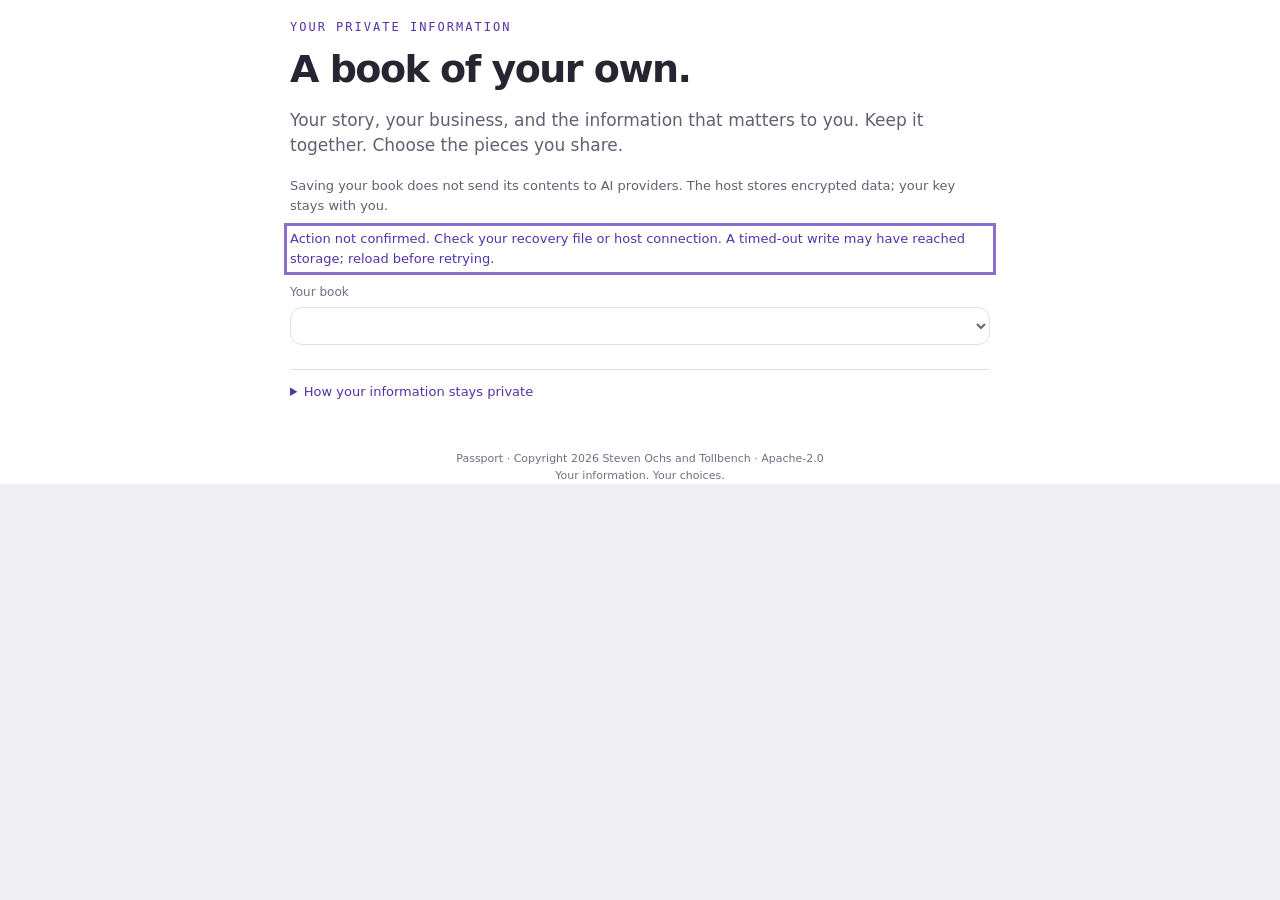
==== src/toll_passport/web/hosted.html @ f89d48a7 "Add explicit item-copy sharing and repeat-safe local imports" ====
<!doctype html>
<html lang="en"><head><meta charset="utf-8"><meta http-equiv="Content-Security-Policy" content="default-src 'none'; script-src 'self'; style-src 'self'; connect-src 'none'; object-src 'none'; base-uri 'none'; form-action 'none'">
<meta name="viewport" content="width=device-width,initial-scale=1"><title>Passport — Your private information</title><link rel="stylesheet" href="./style.css"><script type="module" src="./hosted.mjs" crossorigin="anonymous"></script></head>

<body class="hosted-book">

<main>
<section class="card book-page">
<section id="item-sharing" class="question-card" hidden></section>
<section id="agent-question-batch" class="question-card" hidden></section>
<section id="agent-question" class="question-card" hidden>
<div class="eyebrow">ANSWER A WORK CARD</div><h2 data-question-title tabindex="-1"></h2><p data-question-recipient></p>
<p data-question-locked>Open the requested book to use saved answers. Nothing is shared while it is locked.</p>
<div data-question-editor hidden><div data-question-candidates></div><label>Your private answer<textarea maxlength="2000" rows="4"></textarea></label>
<label><input type="checkbox" data-question-reusable> Also remember this answer for future tasks about this subject</label>
<p>Your answer saves privately before you choose whether to send it.</p><button type="button" data-question-review>Review answer for agent</button></div>
<p data-question-feedback role="status" aria-live="polite"></p></section>
<section id="book-intro">
<div class="eyebrow">YOUR PRIVATE INFORMATION
</div><h1>A book of your own.</h1><p class="intro">Your story, your business, and the information that matters to you. Keep it together. Choose the pieces you share.</p><p class="book-promise">Saving your book does not send its contents to AI providers. The host stores encrypted data; your key stays with you.</p>
</section>
<div id="status" tabindex="-1" role="status" aria-live="polite">Opening Passport…
</div><label class="book-selector">Your book<select id="vault-scope" disabled></select></label><button id="reload-vault" class="secondary" hidden>Reload saved vault</button>
<section id="creation" hidden><h2 id="creation-heading" tabindex="-1">One key. Your book.</h2><p>Save the recovery file that your browser offers somewhere safe, then open your book. This file is your key; it cannot be reset. If the download did not arrive, use the button below.</p><button id="confirm-create">I saved my key — open my book</button><button id="retry-recovery" class="secondary">Download recovery file again</button><button id="cancel-create" class="secondary">Cancel creation</button>
</section>
<div id="welcome" hidden><button id="create">Create your private book</button><label class="file-button">Restore encrypted backup<input id="restore" type="file" accept=".json,application/json"></label>
</div>
<div id="locked" hidden><h2>Your book is locked</h2><p>Choose your recovery file to open your information on this device. Your key stays here.</p><label class="file-button">Choose recovery file<input id="unlock" type="file" accept=".json,application/json"></label>
</div>

<div id="book" hidden>
<div class="book-open-heading">
<div>
<div class="eyebrow">OPEN BOOK
</div><h1 id="book-heading" tabindex="-1">Your book</h1><p id="book-count" class="muted"></p>
</div><button id="lock" class="secondary">Lock book</button>
</div>
<div id="extension-panels"></div>
<nav class="book-contents" aria-label="Book chapters"><a href="#information-chapter"><span>01</span> Your information</a><a href="#files-chapter"><span>02</span> Your files</a><a href="#answers-chapter"><span>03</span> Saved answers</a>
</nav><h2 id="information-chapter" tabindex="-1">Your information</h2>
<div id="entries">
</div>
<form id="entry-form"><h2>Add information</h2><label>Title<input name="title" required maxlength="200" placeholder="Founder biography"></label><label>Your information<textarea name="content" required rows="4"></textarea></label><label>Label <span class="muted">optional</span><input name="tag" list="labels" maxlength="80" placeholder="About you"></label><datalist id="labels"><option value="About you"><option value="About the business"><option value="Audience"><option value="Preferences"><option value="Contact information"><option value="Project details"></datalist><button>Save privately</button>
</form>
<section class="upload"><h2 id="files-chapter" tabindex="-1">Your files</h2><p>Bring in documents, notes, photos or exports. Choose several files together; their contents are encrypted before saving.</p><label class="file-button">Choose files<input id="upload" type="file" multiple></label><p class="muted">25 MiB per file. 100 MiB encrypted-vault limit, including encoding and versions. The host may apply a smaller account quota.</p>
</section>
<form id="question-form"><h2 id="answers-chapter" tabindex="-1">Saved answers</h2><p>Keep an answer you want to use again. Saving it does not send it to anyone.</p><label>Question<input name="question" required maxlength="500"></label><label>Subject reference <span class="muted">use the same unique reference each time</span><input name="subject" required maxlength="200" placeholder="person:me or project:example"></label><label>Label <span class="muted">optional; any label is accepted</span><input name="tag" list="answer-labels" maxlength="80"></label><datalist id="answer-labels"><option value="founder_bio"><option value="audience"><option value="pitch_angle"><option value="contact_preference"><option value="project_details"></datalist><label>Use<select name="scope"><option value="task">This task</option><option value="reusable">Reusable information</option></select></label><label id="task-reference">Task reference <span class="muted">optional</span><input name="taskId" maxlength="200" placeholder="task:example" aria-describedby="task-reference-help"><span id="task-reference-help" class="muted">Add a task reference to find this answer again for this task. Leave it blank to save without automatic suggestions.</span></label>
<section id="answer-suggestions" aria-label="Saved answer suggestions" hidden>
</section><label>Your answer<textarea name="answer" required rows="3"></textarea></label><p id="answer-source" class="muted" role="status"></p><label class="file-button">Attach files<input name="files" type="file" multiple></label><button>Save answer privately</button>
</form>
<details id="book-tools"><summary>Recovery, export and vault settings</summary>
<nav class="toolbar" aria-label="Vault controls"><button id="backup" class="secondary">Export encrypted backup</button><button id="recovery" class="secondary">Save recovery file</button>
</nav><p id="usage" class="muted"></p>
<details><summary>Portability and received information</summary><label class="file-button">Restore another encrypted backup<input id="restore-open" type="file" accept=".json,application/json"></label><label class="file-button">Open a shared package<input id="receive" type="file" accept=".json,application/json"></label><label class="file-button">Choose that package’s key<input id="receive-key" type="file" accept=".json,application/json"></label><button id="open-release" class="secondary">Preview shared information</button>
<div id="received">
</div>
</details><button id="delete-vault" class="danger">Remove this hosted vault</button>
</details>
</div>
<details id="privacy-recovery"><summary>How your information stays private</summary><p>Your information is encrypted in this isolated page before it is saved. The host stores ciphertext, vault scope and storage metadata. Your recovery key and unlocked information stay inside this page. A compromised device, browser extension or malicious software update can read unlocked information. This software has not been independently security-audited. Business team sharing is not included.</p><p>Keep your recovery file secure: it contains the key to your book. The host cannot reset it. To restore after storage loss, you need both your encrypted backup and recovery file. Removing a vault cannot recall downloaded copies or erase operator backups.</p>
</details>
</section>

<section id="share" class="card" hidden>
<div class="eyebrow">CHOOSE WHAT LEAVES YOUR VAULT
</div><h2>Share selected information</h2><p>Select only what is needed. This creates downloadable files; it sends nothing.</p>
<form id="share-form">
<div id="share-fields">
</div><label>Recipient<input name="recipient" required maxlength="200" placeholder="Agent or person"></label><label>Purpose<input name="purpose" required maxlength="500" placeholder="Prepare my podcast introduction"></label><button>Preview selection</button><button id="cancel-share" type="button" class="secondary">Cancel</button>
</form>
<div id="share-preview">
</div><p class="notice">The recipient name is a label, not identity verification. Anyone with both the package and its key can open it. Give the key through a separate trusted channel. Downloaded copies cannot be revoked or made to expire.</p>
</section>
<footer>Passport · Copyright 2026 Steven Ochs and Tollbench · Apache-2.0<br>Your information. Your choices.
</footer></main></body></html>
---- src/toll_passport/web/style.css ----
:root{font:16px/1.55 system-ui,-apple-system,BlinkMacSystemFont,"Segoe UI",sans-serif;color:#282532;background:#f0f0f4;--purple:#5333a8;--green:#23df42;--line:#e2deeb}*{box-sizing:border-box}body{margin:0}header{background:#121016;color:white;padding:20px max(20px,calc((100vw - 900px)/2));display:flex;align-items:center;justify-content:space-between;gap:20px}.brand{font-size:25px;font-weight:750;color:white;text-decoration:none}.brand span{display:block;font:10px monospace;letter-spacing:2px;color:#ffdf00}.badge{font-size:12px;color:#d0cadf}main{max-width:740px;margin:32px auto;padding:0 18px}.card{background:white;border:1px solid var(--line);border-radius:28px;padding:34px;margin-bottom:22px}.eyebrow{font:12px monospace;letter-spacing:2px;color:var(--purple)}h1{font-size:clamp(34px,7vw,48px);line-height:1.12;letter-spacing:-1.5px;margin:23px 0}h2{font-size:21px;margin-top:28px}h3{margin:0 0 7px;font-size:18px}.intro{font-size:19px;color:#655e73}.notice{background:#f4f0fa;border-radius:12px;padding:14px;font-size:13px;color:#594d70}.muted{color:#756d83;font-size:13px}button,.file-button{font:inherit;font-weight:600;display:inline-block;border:0;border-radius:24px;padding:11px 18px;background:var(--green);color:#101810;cursor:pointer;margin:6px 5px 6px 0;text-align:center}button:disabled{opacity:.5;cursor:wait}.secondary,.file-button{background:#efebf6;color:var(--purple)}.danger{background:white;border:1px solid #d6c2c8;color:#8e253e;margin-top:24px;font-size:13px}.file-button input{display:block;max-width:100%;margin:7px 0;font-size:12px}label{display:block;font-size:14px;margin:14px 0}input:not([type=checkbox]),textarea,select{display:block;width:100%;border:1px solid #d8d1e4;border-radius:12px;padding:12px;font:inherit;background:white;color:#282532;margin-top:5px}input[type=file]{padding:0;border:0;background:transparent}.toolbar{display:flex;flex-wrap:wrap;border-bottom:1px solid var(--line);padding-bottom:14px}.toolbar button{font-size:12px}form,.upload,details{border-top:1px solid var(--line);margin-top:24px;padding-top:12px}.record{border:1px solid var(--line);border-radius:15px;padding:18px;margin:14px 0;overflow-wrap:anywhere}.record p{white-space:pre-wrap}.record button{font-size:12px}.tag{display:inline-block;border-radius:8px;background:#f0eafa;padding:2px 8px;font-size:12px;margin-right:5px}#status{margin:12px 0;font-size:14px;color:var(--purple)}pre{white-space:pre-wrap;overflow-wrap:anywhere;font:13px/1.6 monospace;background:#f6f4f8;padding:14px;border-radius:12px}summary{cursor:pointer;color:var(--purple)}footer{text-align:center;color:#756d83;font-size:11px;margin:28px 0}[hidden]{display:none!important}:focus-visible{outline:3px solid #8970ce;outline-offset:3px}@media(max-width:500px){.card{padding:24px 20px}main{padding:0 10px;margin-top:18px}.toolbar{gap:2px}.file-button{display:block}button{max-width:100%}}
/* Hosted book: the integrating feed card supplies the Passport heading. */
.hosted-book{background:#fff}.hosted-book main{max-width:740px;margin:0 auto;padding:0}.hosted-book .book-page{border:0;border-radius:0;box-shadow:none;padding:20px;margin:0}.hosted-book h1{font-size:clamp(28px,7vw,38px);margin:14px 0;line-height:1.12}.hosted-book h2{scroll-margin-top:18px}.hosted-book .intro{font-size:17px;line-height:1.5}.book-promise{font-size:13px;color:#655e73}.book-selector{font-size:12px;color:#756d83}.book-selector select{font-size:14px;padding:9px 12px}.book-open-heading{display:flex;align-items:flex-start;justify-content:space-between;gap:12px;border-bottom:1px solid var(--line);padding-bottom:12px}.book-open-heading h1{scroll-margin-top:12px}.book-open-heading button{flex:none;font-size:12px;margin:0}.book-contents{display:grid;margin:18px 0 28px}.book-contents a{display:flex;gap:16px;padding:14px 0;border-bottom:1px solid var(--line);text-decoration:none;color:#282532;font-weight:600}.book-contents a span{font:13px monospace;color:var(--purple);align-self:center}.book-empty{border-left:3px solid var(--line);padding:0 0 0 14px;color:#655e73}.hosted-book #status:empty{display:none}.hosted-book #status{font-size:13px}.hosted-book #book-tools,.hosted-book #privacy-recovery{font-size:13px}.hosted-book footer{padding:0 20px}.hosted-book .record{border-width:0 0 1px;border-radius:0;padding:18px 0}.hosted-book .record button{font-size:12px}.hosted-book #book-heading:focus{outline:none}.hosted-book #creation-heading:focus{outline:none}@media(max-width:500px){.hosted-book .book-page{padding:16px}.hosted-book .book-open-heading{gap:6px}.hosted-book .book-open-heading button{padding:8px 10px}}

.hosted-book .question-card { border: 1px solid #d9d1eb; border-radius: 12px; padding: 16px; margin-bottom: 24px; } .hosted-book .question-card [hidden] { display:none; } .hosted-book .question-card pre { white-space:pre-wrap; overflow-wrap:anywhere; } .hosted-book .question-card input[type=checkbox] { width:auto; }

.hosted-book .question-card dialog { width: min(660px, calc(100vw - 32px)); max-height: calc(100dvh - 32px); overflow-y: auto; border: 1px solid var(--line); border-radius: 24px; padding: 24px; color: #282532; background: #fff; box-shadow: 0 16px 60px #28253233; }
.hosted-book .question-card dialog::backdrop { background: #28253266; }
.hosted-book .question-card dialog h2 { margin-top: 0; }
.hosted-book .question-card dialog pre { max-height: 35dvh; overflow-y: auto; }
@media(max-width:500px) { .hosted-book .question-card dialog { padding: 20px; border-radius: 20px; } }

/* Batch drafts and extension content stay inside the opaque book. */
.batch-question { border-top: 1px solid var(--border, #ddd); padding: 1rem 0; }
.batch-question label { display: block; margin: .65rem 0; }
.batch-question input[type="checkbox"], .batch-question input[type="radio"] { width: auto; margin-right: .5rem; }
.extension-panel { margin: 1rem 0; }
#agent-question-batch dialog { box-sizing: border-box; width: min(42rem, calc(100vw - 2rem)); max-height: calc(100dvh - 2rem); overflow: hidden; border: 1px solid #ddd; border-radius: 1rem; padding: 1.5rem; }
#agent-question-batch dialog pre { white-space: pre-wrap; overflow-wrap: anywhere; }
.batch-question input[type="radio"], .batch-question input[type="checkbox"] { display: inline-block; padding: 0; margin: 0 .5rem 0 0; vertical-align: middle; border: initial; background: initial; appearance: auto; }

#agent-question-batch .batch-review-body { max-height: min(55dvh, calc(100dvh - 16rem)); overflow-y: auto; }
#agent-question-batch .batch-review-actions { display:flex; flex-wrap:wrap; gap:.5rem; background:white; border-top:1px solid var(--line); padding-top:.5rem; }
#agent-question-batch .batch-review-actions button { flex:1 1 auto; }

.topic-controls { display:flex; flex-wrap:wrap; align-items:start; gap:.5rem; padding:.5rem 0; }
.topic-controls > label { flex:0 1 auto; max-width:100%; margin:.25rem 0; }
.topic-controls > button { font-size:1.2rem; padding:.3rem .7rem; margin:.5rem 0 0; }
.topic-controls > details,.topic-controls > p { flex-basis:100%; margin:.25rem 0; }
.topic-controls select { border-radius:1.5rem; padding:.5rem .75rem; font-size:.9rem; }

.topic-controls select { width:auto; max-width:100%; background:#f4f0fa; }
.topic-control-caption { position:absolute; width:1px; height:1px; padding:0; margin:-1px; overflow:hidden; clip-path:inset(50%); white-space:nowrap; border:0; }

.topic-controls > details { border:0; padding:0; }

/* Keep long local item lists scrollable while folder/upload actions remain reachable. */
#item-sharing .item-picker-list { max-height: 35dvh; overflow-y: auto; overscroll-behavior: contain; }
#item-sharing fieldset { border: 1px solid var(--line); border-radius: 12px; margin: 12px 0; padding: 10px 14px; }
#item-sharing legend { font-weight: 600; }
#item-sharing label { overflow-wrap: anywhere; }
#item-sharing .item-preview-text { white-space: pre-wrap; overflow-wrap: anywhere; }
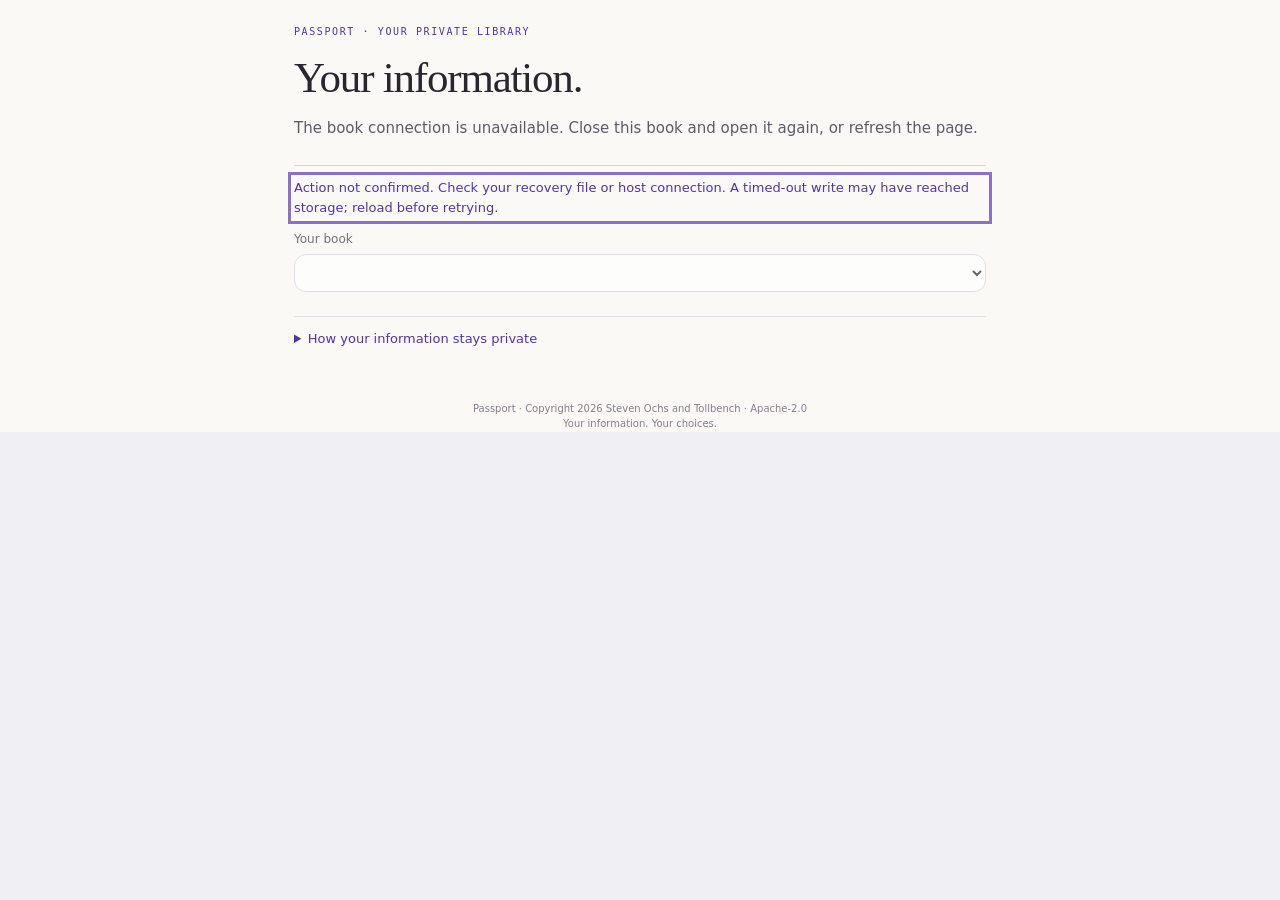
==== commit e22e7add: "Make hosted Passport an understandable private information library" ====
--- a/src/toll_passport/web/hosted.html
+++ b/src/toll_passport/web/hosted.html
@@ -16,39 +16,66 @@
 <p>Your answer saves privately before you choose whether to send it.</p><button type="button" data-question-review>Review answer for agent</button></div>
 <p data-question-feedback role="status" aria-live="polite"></p></section>
 <section id="book-intro">
-<div class="eyebrow">YOUR PRIVATE INFORMATION
-</div><h1>A book of your own.</h1><p class="intro">Your story, your business, and the information that matters to you. Keep it together. Choose the pieces you share.</p><p class="book-promise">Saving your book does not send its contents to AI providers. The host stores encrypted data; your key stays with you.</p>
+<div class="eyebrow">PASSPORT · YOUR PRIVATE LIBRARY</div>
+<h1 id="intro-heading">Your information.</h1>
+<p id="intro-description" class="intro">Your notes, files and saved answers, together in one private book.</p>
 </section>
-<div id="status" tabindex="-1" role="status" aria-live="polite">Opening Passport…
-</div><label class="book-selector">Your book<select id="vault-scope" disabled></select></label><button id="reload-vault" class="secondary" hidden>Reload saved vault</button>
-<section id="creation" hidden><h2 id="creation-heading" tabindex="-1">One key. Your book.</h2><p>Save the recovery file that your browser offers somewhere safe, then open your book. This file is your key; it cannot be reset. If the download did not arrive, use the button below.</p><button id="confirm-create">I saved my key — open my book</button><button id="retry-recovery" class="secondary">Download recovery file again</button><button id="cancel-create" class="secondary">Cancel creation</button>
+<div id="status" tabindex="-1" role="status" aria-live="polite">Finding your saved book…</div>
+<div class="book-context"><label class="book-selector">Your book<select id="vault-scope" disabled></select></label><button id="reload-vault" class="secondary" hidden>Reload saved book</button></div>
+<section id="creation" class="book-door" hidden>
+<div class="eyebrow">BEFORE YOUR FIRST SAVE</div><h2 id="creation-heading" tabindex="-1">Keep the key to your book.</h2>
+<p>Your browser has offered a recovery file. Save it somewhere safe: it is the key you will use to open this book again. It cannot be reset for you.</p>
+<button id="confirm-create">I saved my key — open my book</button><button id="retry-recovery" class="secondary">Download recovery file again</button><button id="cancel-create" class="secondary">Cancel creation</button>
 </section>
-<div id="welcome" hidden><button id="create">Create your private book</button><label class="file-button">Restore encrypted backup<input id="restore" type="file" accept=".json,application/json"></label>
-</div>
-<div id="locked" hidden><h2>Your book is locked</h2><p>Choose your recovery file to open your information on this device. Your key stays here.</p><label class="file-button">Choose recovery file<input id="unlock" type="file" accept=".json,application/json"></label>
-</div>
+<section id="welcome" class="book-door" hidden>
+<h2>Start your private library.</h2><p>Your browser creates a new encryption key for you. Save its recovery file, then start adding your information. You do not need an existing key to begin.</p>
+<button id="create">Create your private book</button>
+<details id="restore-book"><summary>Already have a backup?</summary><p>Choose your encrypted backup, then its matching recovery file.</p><label class="file-button">Restore encrypted backup<input id="restore" type="file" accept=".json,application/json"></label></details>
+</section>
+<section id="locked" class="book-door" hidden>
+<div class="door-lock" aria-hidden="true"><svg viewBox="0 0 32 32" fill="none" stroke="currentColor" stroke-width="1.5"><path d="M10 14V9a6 6 0 0 1 12 0v5"/><rect x="6" y="14" width="20" height="15" rx="3"/><path d="M16 20v4"/></svg></div>
+<div class="eyebrow">SAVED BOOK · LOCKED ON THIS DEVICE</div><h2>Your information is inside.</h2>
+<p>Open it with the recovery file you saved when you created this book. That file is your key; it stays on this device.</p>
+<label class="file-button unlock-file">Open with recovery file<input id="unlock" type="file" accept=".json,application/json"></label>
+<p class="muted">Look for a file named <strong>passport-recovery.json</strong>. Your saved information will appear after you unlock.</p>
+<details class="recovery-help"><summary>Why do I need this file?</summary><p>The host stores your book encrypted and cannot open it or reset its key. Use the recovery file for this book. An encrypted backup alone cannot unlock it.</p></details>
+</section>
+<aside id="book-map" class="book-map" aria-label="What your book can hold">
+<h2>Inside your book</h2><p class="muted">A private wiki you build over time.</p>
+<div><strong>Notes &amp; information</strong><span>Your story, projects and preferences.</span></div>
+<div><strong>Files &amp; documents</strong><span>Uploads and useful material you keep.</span></div>
+<div><strong>Saved answers</strong><span>Information you can reuse for a task.</span></div>
+<p class="book-promise">Saving here keeps your information private. Only the pieces you choose to share leave your book.</p>
+</aside>
 
 <div id="book" hidden>
 <div class="book-open-heading">
 <div>
-<div class="eyebrow">OPEN BOOK
-</div><h1 id="book-heading" tabindex="-1">Your book</h1><p id="book-count" class="muted"></p>
+<div class="eyebrow">YOUR PRIVATE LIBRARY</div><h1 id="book-heading" tabindex="-1">Your book</h1><p id="book-count" class="muted"></p>
 </div><button id="lock" class="secondary">Lock book</button>
 </div>
+<nav class="book-contents" aria-label="Book chapters"><a href="#information-chapter">Your information</a></nav>
 <div id="extension-panels"></div>
-<nav class="book-contents" aria-label="Book chapters"><a href="#information-chapter"><span>01</span> Your information</a><a href="#files-chapter"><span>02</span> Your files</a><a href="#answers-chapter"><span>03</span> Saved answers</a>
-</nav><h2 id="information-chapter" tabindex="-1">Your information</h2>
-<div id="entries">
-</div>
-<form id="entry-form"><h2>Add information</h2><label>Title<input name="title" required maxlength="200" placeholder="Founder biography"></label><label>Your information<textarea name="content" required rows="4"></textarea></label><label>Label <span class="muted">optional</span><input name="tag" list="labels" maxlength="80" placeholder="About you"></label><datalist id="labels"><option value="About you"><option value="About the business"><option value="Audience"><option value="Preferences"><option value="Contact information"><option value="Project details"></datalist><button>Save privately</button>
-</form>
-<section class="upload"><h2 id="files-chapter" tabindex="-1">Your files</h2><p>Bring in documents, notes, photos or exports. Choose several files together; their contents are encrypted before saving.</p><label class="file-button">Choose files<input id="upload" type="file" multiple></label><p class="muted">25 MiB per file. 100 MiB encrypted-vault limit, including encoding and versions. The host may apply a smaller account quota.</p>
+<section class="library" aria-labelledby="information-chapter">
+<div class="library-heading"><h2 id="information-chapter" tabindex="-1">Your information</h2><span class="private-label">Private to you</span></div>
+<p class="library-description">Your own wiki of notes, files and answers. Open an item to read it or choose what to share.</p>
+<div class="library-actions"><button type="button" id="add-information">＋ Add information</button><label class="file-button library-upload">↑ Upload files<input id="upload" type="file" multiple aria-describedby="upload-limit"></label></div>
+<p id="upload-limit" class="muted upload-limit">Up to 25 MiB per file. Your account storage limit also applies.</p>
+<label class="library-search">Find in your book<input id="library-search" type="search" maxlength="200" placeholder="Search titles or tags" autocomplete="off" spellcheck="false"></label>
+<div class="library-filters" role="group" aria-label="Information type"><button type="button" data-library-kind="all" aria-pressed="true">All</button><button type="button" data-library-kind="note" aria-pressed="false">Notes</button><button type="button" id="files-chapter" data-library-kind="file" aria-pressed="false">Files</button><button type="button" id="answers-chapter" data-library-kind="answer" aria-pressed="false">Saved answers</button></div>
+<p id="library-results" class="muted" role="status"></p>
+<div id="entries"></div>
 </section>
-<form id="question-form"><h2 id="answers-chapter" tabindex="-1">Saved answers</h2><p>Keep an answer you want to use again. Saving it does not send it to anyone.</p><label>Question<input name="question" required maxlength="500"></label><label>Subject reference <span class="muted">use the same unique reference each time</span><input name="subject" required maxlength="200" placeholder="person:me or project:example"></label><label>Label <span class="muted">optional; any label is accepted</span><input name="tag" list="answer-labels" maxlength="80"></label><datalist id="answer-labels"><option value="founder_bio"><option value="audience"><option value="pitch_angle"><option value="contact_preference"><option value="project_details"></datalist><label>Use<select name="scope"><option value="task">This task</option><option value="reusable">Reusable information</option></select></label><label id="task-reference">Task reference <span class="muted">optional</span><input name="taskId" maxlength="200" placeholder="task:example" aria-describedby="task-reference-help"><span id="task-reference-help" class="muted">Add a task reference to find this answer again for this task. Leave it blank to save without automatic suggestions.</span></label>
+<details id="information-editor" class="library-editor"><summary>Add information</summary>
+<form id="entry-form"><label>Title<input name="title" required maxlength="200" placeholder="Founder biography"></label><label>Your information<textarea name="content" required rows="4"></textarea></label><label>Label <span class="muted">optional</span><input name="tag" list="labels" maxlength="80" placeholder="About you"></label><datalist id="labels"><option value="About you"><option value="About the business"><option value="Audience"><option value="Preferences"><option value="Contact information"><option value="Project details"></datalist><button>Save privately</button>
+</form></details>
+<details id="answer-editor" class="library-editor"><summary>Add a saved answer</summary>
+<form id="question-form"><h2>Save an answer for later</h2><p>Keep an answer you want to use again. Saving it does not send it to anyone.</p><label>Question<input name="question" required maxlength="500"></label><label>Subject reference <span class="muted">use the same unique reference each time</span><input name="subject" required maxlength="200" placeholder="person:me or project:example"></label><label>Label <span class="muted">optional; any label is accepted</span><input name="tag" list="answer-labels" maxlength="80"></label><datalist id="answer-labels"><option value="founder_bio"><option value="audience"><option value="pitch_angle"><option value="contact_preference"><option value="project_details"></datalist><label>Use<select name="scope"><option value="task">This task</option><option value="reusable">Reusable information</option></select></label><label id="task-reference">Task reference <span class="muted">optional</span><input name="taskId" maxlength="200" placeholder="task:example" aria-describedby="task-reference-help"><span id="task-reference-help" class="muted">Add a task reference to find this answer again for this task. Leave it blank to save without automatic suggestions.</span></label>
 <section id="answer-suggestions" aria-label="Saved answer suggestions" hidden>
 </section><label>Your answer<textarea name="answer" required rows="3"></textarea></label><p id="answer-source" class="muted" role="status"></p><label class="file-button">Attach files<input name="files" type="file" multiple></label><button>Save answer privately</button>
-</form>
+</form></details>
 <details id="book-tools"><summary>Recovery, export and vault settings</summary>
+<p class="muted">25 MiB per file. 100 MiB encrypted-vault limit, including encoding and versions. The host may apply a smaller account quota.</p>
 <nav class="toolbar" aria-label="Vault controls"><button id="backup" class="secondary">Export encrypted backup</button><button id="recovery" class="secondary">Save recovery file</button>
 </nav><p id="usage" class="muted"></p>
 <details><summary>Portability and received information</summary><label class="file-button">Restore another encrypted backup<input id="restore-open" type="file" accept=".json,application/json"></label><label class="file-button">Open a shared package<input id="receive" type="file" accept=".json,application/json"></label><label class="file-button">Choose that package’s key<input id="receive-key" type="file" accept=".json,application/json"></label><button id="open-release" class="secondary">Preview shared information</button>
--- a/src/toll_passport/web/style.css
+++ b/src/toll_passport/web/style.css
@@ -40,3 +40,78 @@
 #item-sharing legend { font-weight: 600; }
 #item-sharing label { overflow-wrap: anywhere; }
 #item-sharing .item-preview-text { white-space: pre-wrap; overflow-wrap: anywhere; }
+
+/* The hosted information library. All content and search remain in the opaque frame. */
+.hosted-book { background:#faf9f5; color:#292631; }
+.hosted-book .book-page { background:#faf9f5; padding:24px; }
+.hosted-book h1 { font-family:Georgia,"Times New Roman",serif; font-weight:500; font-size:clamp(30px,7.2vw,43px); letter-spacing:-1.2px; }
+.hosted-book .intro { font-size:15px; color:#60596b; }
+.hosted-book #book-intro { border-bottom:1px solid #dfd8c9; padding-bottom:10px; }
+.hosted-book .eyebrow { font-size:10px; line-height:1.6; letter-spacing:1.6px; }
+.book-context { display:flex; align-items:end; gap:12px; margin:12px 0 20px; }
+.book-context .book-selector { flex:1; margin:0; }
+.book-context #reload-vault { flex:none; font-size:11px; padding:9px 12px; margin:0 0 1px; }
+.hosted-book .book-door { background:#fff; border:1px solid #ddd5e6; border-radius:18px; padding:22px; margin:20px 0; }
+.book-door h2 { margin:8px 0 12px; font-size:24px; line-height:1.2; letter-spacing:-.6px; }
+.book-door p { font-size:14px; line-height:1.6; color:#60596b; }
+.book-door .muted { font-size:12px; }
+.door-lock { width:42px; height:42px; margin-bottom:16px; border:1px solid #dfd6ee; border-radius:50%; display:grid; place-items:center; color:var(--purple); background:#f5f1fa; }
+.door-lock svg { width:25px; height:25px; }
+.hosted-book .unlock-file { display:block; background:var(--purple); color:white; margin:18px 0 10px; }
+.unlock-file input, .library-upload input { position:absolute; width:1px!important; height:1px; overflow:hidden; opacity:0; clip-path:inset(50%); }
+.file-button:focus-within { outline:3px solid #8970ce; outline-offset:3px; }
+.recovery-help { font-size:12px; margin-top:16px; }
+.book-map { margin:24px 0; }
+.book-map h2 { margin:0; font:24px Georgia,"Times New Roman",serif; }
+.book-map > .muted { margin-top:4px; }
+.book-map > div { display:grid; gap:2px; border-bottom:1px solid #e5dfd4; padding:11px 0; }
+.book-map strong { font-size:13px; font-weight:650; }
+.book-map span { font-size:12px; color:#756d83; }
+.hosted-book .book-promise { font-size:12px; line-height:1.6; }
+.hosted-book .book-open-heading { padding:5px 0 16px; border-color:#dfd8c9; }
+.hosted-book .book-open-heading h1 { margin:8px 0; }
+.hosted-book .book-open-heading .muted { font-size:12px; }
+.hosted-book .book-contents { display:flex; flex-wrap:wrap; gap:6px; margin:16px 0 22px; }
+.hosted-book .book-contents a { border:1px solid #ddd5e6; border-radius:18px; padding:6px 12px; font-size:12px; font-weight:500; color:var(--purple); }
+.library-heading { display:flex; align-items:center; gap:12px; flex-wrap:wrap; }
+.hosted-book .library-heading h2 { margin:0; font-family:Georgia,"Times New Roman",serif; font-weight:500; font-size:27px; letter-spacing:-.6px; }
+.private-label { font:10px monospace; text-transform:uppercase; letter-spacing:1px; color:#756d83; }
+.library-description { font-size:13px; color:#655e73; margin:8px 0 14px; }
+.library-actions { display:flex; align-items:center; flex-wrap:wrap; gap:8px; }
+.library-actions button,.library-actions .file-button { font-size:13px; padding:10px 15px; margin:0; }
+.library-upload { position:relative; }
+.library-search { font-size:12px; color:#655e73; margin:18px 0 12px; }
+.library-search input { font-size:14px; padding:11px 13px; border-color:#ddd5e6; }
+.library-filters { display:flex; flex-wrap:wrap; gap:6px; }
+.library-filters button { margin:0; padding:7px 11px; background:transparent; border:1px solid #ddd5e6; color:#655e73; font-size:11px; font-weight:550; }
+.library-filters button[aria-pressed=true] { background:#33264d; border-color:#33264d; color:#fff; }
+#library-results { font-size:11px; margin:12px 0 4px; }
+.library-empty { padding:24px 18px; border:1px dashed #d8cfe3; border-radius:14px; margin:18px 0; }
+.library-empty h3 { font:23px Georgia,"Times New Roman",serif; margin-bottom:9px; }
+.library-empty p { font-size:13px; color:#655e73; margin:0; }
+.hosted-book .library-record { border:1px solid #e2dcd0; border-radius:13px; background:white; margin:9px 0; padding:0; overflow:hidden; }
+.library-record details { border:0; margin:0; padding:0; }
+.library-record summary { position:relative; list-style:none; color:#282532; padding:15px 38px 15px 16px; }
+.library-record summary::-webkit-details-marker { display:none; }
+.library-record summary::after { content:'+'; position:absolute; top:21px; right:16px; color:#79658b; }
+.library-record details[open] summary::after { content:'−'; }
+.record-type { display:block; text-transform:uppercase; letter-spacing:1.1px; font:9px/1.5 monospace; color:#756d83; margin-bottom:4px; }
+.record-title { display:block; font-size:15px; font-weight:650; line-height:1.4; }
+.record-preview { display:block; color:#756d83; font-size:12px; line-height:1.45; margin-top:5px; }
+.record-tags { margin-top:7px; }
+.library-record .tag { font-size:10px; background:#f2eff6; border-radius:6px; }
+.record-body { padding:0 16px 16px; border-top:1px solid #eee8df; }
+.record-body p { font-size:13px; line-height:1.6; }
+.record-body > .muted { font-size:11px; }
+.record-actions { display:flex; align-items:center; flex-wrap:wrap; gap:6px; }
+.hosted-book .record-actions button { margin:0; font-size:11px; }
+.hosted-book .library-editor { margin-top:18px; padding-top:14px; font-size:13px; }
+.library-editor > summary { font-weight:600; }
+.library-editor form { border:0; padding-top:0; margin-top:12px; }
+.library-editor h2 { margin-top:16px; }
+.hosted-book footer { font-size:10px; color:#857d8e; }
+@media(max-width:420px) { .hosted-book .book-page { padding:18px; } .hosted-book .book-door { padding:18px; } .book-context { gap:8px; } .book-context #reload-vault { padding:9px 10px; font-size:10px; } .library-actions { gap:6px; } .library-actions button,.library-actions .file-button { padding:10px 12px; } }
+
+.hosted-book .file-button { position:relative; }
+.hosted-book .file-button input[type=file] { position:absolute; width:1px!important; height:1px; overflow:hidden; opacity:0; clip-path:inset(50%); }
+.hosted-book .upload-limit { font-size:10px; margin:8px 0 0; }
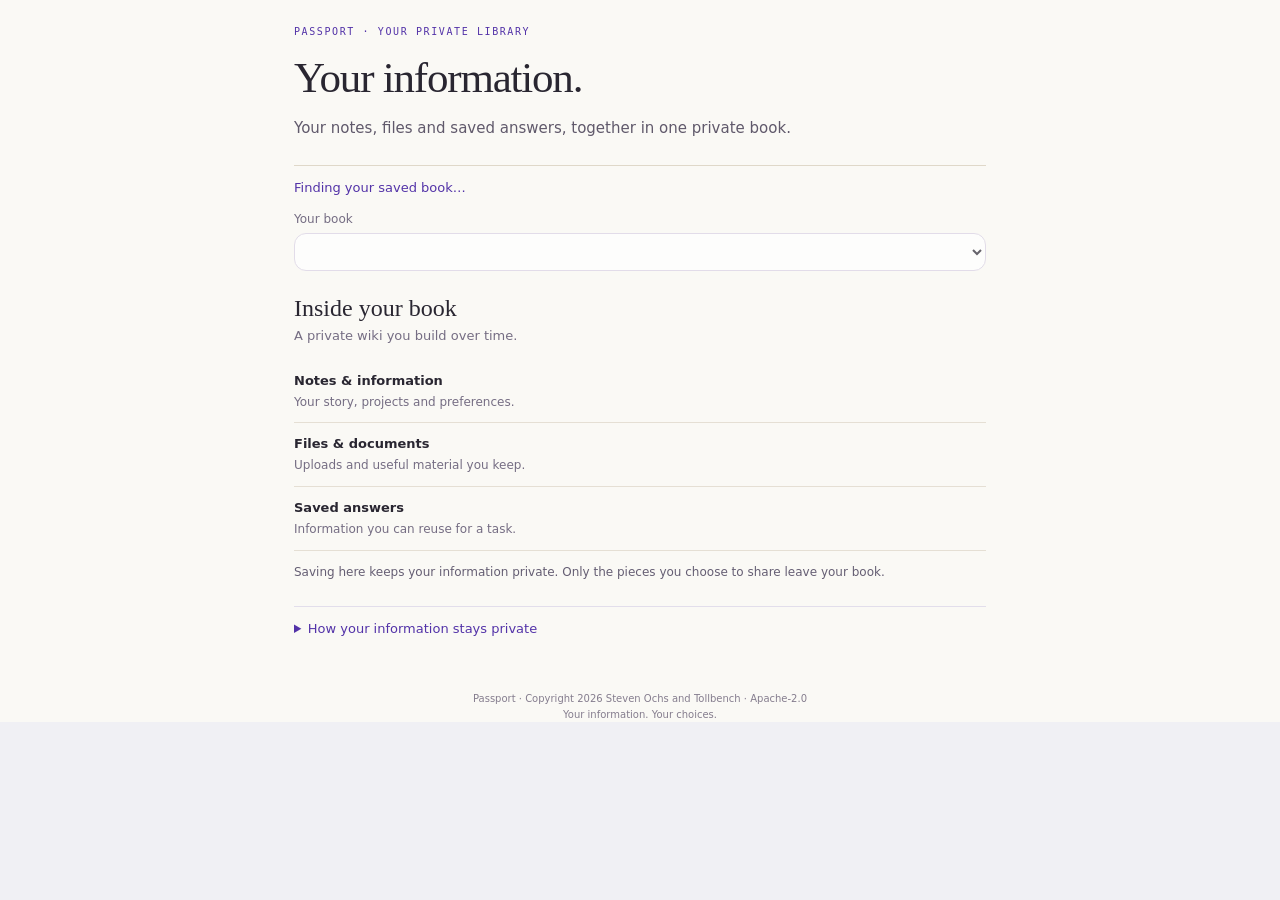
==== commit 368f1a42: "Add unified Passport questions and device session client Signed-off-by: Codex <codex@openai.com>" ====
--- a/src/toll_passport/web/hosted.html
+++ b/src/toll_passport/web/hosted.html
@@ -1,6 +1,6 @@
 <!doctype html>
 <html lang="en"><head><meta charset="utf-8"><meta http-equiv="Content-Security-Policy" content="default-src 'none'; script-src 'self'; style-src 'self'; connect-src 'none'; object-src 'none'; base-uri 'none'; form-action 'none'">
-<meta name="viewport" content="width=device-width,initial-scale=1"><title>Passport — Your private information</title><link rel="stylesheet" href="./style.css"><script type="module" src="./hosted.mjs" crossorigin="anonymous"></script></head>
+<meta name="viewport" content="width=device-width,initial-scale=1"><title>Passport — Your private information</title><link rel="stylesheet" href="./style.css"><script type="module" src="./entry.mjs" crossorigin="anonymous"></script></head>
 
 <body class="hosted-book">
 
@@ -22,6 +22,12 @@
 </section>
 <div id="status" tabindex="-1" role="status" aria-live="polite">Finding your saved book…</div>
 <div class="book-context"><label class="book-selector">Your book<select id="vault-scope" disabled></select></label><button id="reload-vault" class="secondary" hidden>Reload saved book</button></div>
+<section id="restore-pending" class="book-door" hidden>
+<h2 id="restore-heading" tabindex="-1">Open this backup.</h2>
+<p>Your encrypted backup is ready. Choose the recovery file that belongs to it. Nothing is replaced until the backup opens successfully.</p>
+<label id="restore-recovery-label" class="file-button" for="restore-recovery">Choose this backup’s recovery file<input id="restore-recovery" type="file" accept=".json,application/json"></label>
+<button id="cancel-restore" class="secondary" type="button">Cancel restore</button>
+</section>
 <section id="creation" class="book-door" hidden>
 <div class="eyebrow">BEFORE YOUR FIRST SAVE</div><h2 id="creation-heading" tabindex="-1">Keep the key to your book.</h2>
 <p>Your browser has offered a recovery file. Save it somewhere safe: it is the key you will use to open this book again. It cannot be reset for you.</p>
@@ -30,14 +36,15 @@
 <section id="welcome" class="book-door" hidden>
 <h2>Start your private library.</h2><p>Your browser creates a new encryption key for you. Save its recovery file, then start adding your information. You do not need an existing key to begin.</p>
 <button id="create">Create your private book</button>
-<details id="restore-book"><summary>Already have a backup?</summary><p>Choose your encrypted backup, then its matching recovery file.</p><label class="file-button">Restore encrypted backup<input id="restore" type="file" accept=".json,application/json"></label></details>
+<details id="restore-book"><summary>Already have a backup?</summary><p>Choose your encrypted backup, then its matching recovery file.</p><label class="file-button" for="restore">Restore encrypted backup<input id="restore" type="file" accept=".json,application/json"></label></details>
 </section>
 <section id="locked" class="book-door" hidden>
 <div class="door-lock" aria-hidden="true"><svg viewBox="0 0 32 32" fill="none" stroke="currentColor" stroke-width="1.5"><path d="M10 14V9a6 6 0 0 1 12 0v5"/><rect x="6" y="14" width="20" height="15" rx="3"/><path d="M16 20v4"/></svg></div>
-<div class="eyebrow">SAVED BOOK · LOCKED ON THIS DEVICE</div><h2>Your information is inside.</h2>
+<div class="eyebrow">SAVED BOOK · LOCKED ON THIS DEVICE</div><h2 id="locked-heading">Your book is locked.</h2>
 <p>Open it with the recovery file you saved when you created this book. That file is your key; it stays on this device.</p>
 <label class="file-button unlock-file">Open with recovery file<input id="unlock" type="file" accept=".json,application/json"></label>
-<p class="muted">Look for a file named <strong>passport-recovery.json</strong>. Your saved information will appear after you unlock.</p>
+<button id="unlock-device" class="secondary" hidden>Unlock this device</button>
+<p class="muted">New recovery files are named <strong>passport-personal-recovery.json</strong> or <strong>passport-business-recovery.json</strong>. Older files may be named <strong>passport-recovery.json</strong>. Choose the recovery file saved for the book selected above.</p>
 <details class="recovery-help"><summary>Why do I need this file?</summary><p>The host stores your book encrypted and cannot open it or reset its key. Use the recovery file for this book. An encrypted backup alone cannot unlock it.</p></details>
 </section>
 <aside id="book-map" class="book-map" aria-label="What your book can hold">
@@ -77,8 +84,9 @@
 <details id="book-tools"><summary>Recovery, export and vault settings</summary>
 <p class="muted">25 MiB per file. 100 MiB encrypted-vault limit, including encoding and versions. The host may apply a smaller account quota.</p>
 <nav class="toolbar" aria-label="Vault controls"><button id="backup" class="secondary">Export encrypted backup</button><button id="recovery" class="secondary">Save recovery file</button>
+<button id="remember-device" class="secondary" hidden>Remember this device</button><button id="forget-device" class="secondary" hidden>Forget this device</button>
 </nav><p id="usage" class="muted"></p>
-<details><summary>Portability and received information</summary><label class="file-button">Restore another encrypted backup<input id="restore-open" type="file" accept=".json,application/json"></label><label class="file-button">Open a shared package<input id="receive" type="file" accept=".json,application/json"></label><label class="file-button">Choose that package’s key<input id="receive-key" type="file" accept=".json,application/json"></label><button id="open-release" class="secondary">Preview shared information</button>
+<details><summary>Portability and received information</summary><label class="file-button" for="restore-open">Restore another encrypted backup<input id="restore-open" type="file" accept=".json,application/json"></label><label class="file-button">Open a shared package<input id="receive" type="file" accept=".json,application/json"></label><label class="file-button">Choose that package’s key<input id="receive-key" type="file" accept=".json,application/json"></label><button id="open-release" class="secondary">Preview shared information</button>
 <div id="received">
 </div>
 </details><button id="delete-vault" class="danger">Remove this hosted vault</button>
--- a/src/toll_passport/web/style.css
+++ b/src/toll_passport/web/style.css
@@ -115,3 +115,30 @@
 .hosted-book .file-button { position:relative; }
 .hosted-book .file-button input[type=file] { position:absolute; width:1px!important; height:1px; overflow:hidden; opacity:0; clip-path:inset(50%); }
 .hosted-book .upload-limit { font-size:10px; margin:8px 0 0; }
+
+/* The isolated question view fills the native sheet without book/setup chrome. */
+.hosted-questions{background:#faf9f5;color:#292631}
+.hosted-questions main{max-width:none;margin:0;padding:16px 18px 36px}
+.hosted-questions h1{font:500 clamp(23px,5vw,32px)/1.2 Georgia,serif;margin:4px 0 10px}
+.hosted-questions h2{font-size:17px;margin:0 0 12px}
+.question-connect{display:flex;flex-wrap:wrap;gap:8px;margin:12px 0}
+.question-book-status{display:flex;align-items:center;flex-wrap:wrap;gap:6px;padding:9px 12px;background:#fff;border:1px solid #ded9e5;border-radius:12px;font-size:12px}
+.question-book-status button{font-size:11px;padding:6px 10px;margin:0}
+.hosted-questions .batch-question{background:#fff;border:1px solid #ded9e5;border-radius:14px;padding:16px;margin:12px 0}
+.hosted-questions .batch-question.question-locked{background:#f5f3f7}
+.hosted-questions .batch-question>label{max-width:230px}
+.hosted-questions .batch-question label{font-size:13px}
+.hosted-questions .batch-question textarea{min-height:84px;resize:vertical}
+.question-suggestions{margin-top:12px}
+.question-suggestion{border-left:3px solid #9d87c8;padding:4px 12px;margin:8px 0;white-space:pre-wrap;overflow-wrap:anywhere}
+.question-suggestion p{margin:4px 0}
+.question-actions{display:flex;flex-wrap:wrap;gap:8px;position:sticky;bottom:0;background:#faf9f5;padding:10px 0;border-top:1px solid #ded9e5}
+.question-feedback{font-size:13px;color:#594d70}
+.hosted-questions dialog{width:min(600px,calc(100vw - 24px));max-height:calc(100dvh - 24px);overflow:auto;border:1px solid #ddd5e6;border-radius:18px;padding:20px}
+.hosted-questions dialog::backdrop{background:#28253266}
+
+/* Inline question chips reuse the book's disclosure and button language. */
+.topic-controls > .topic-chip { color:var(--purple); cursor:pointer; overflow-wrap:anywhere; }
+.topic-controls > div { padding-top:12px; }
+.topic-controls p { overflow-wrap:anywhere; }
+.batch-question > .muted { font-size:12px; }
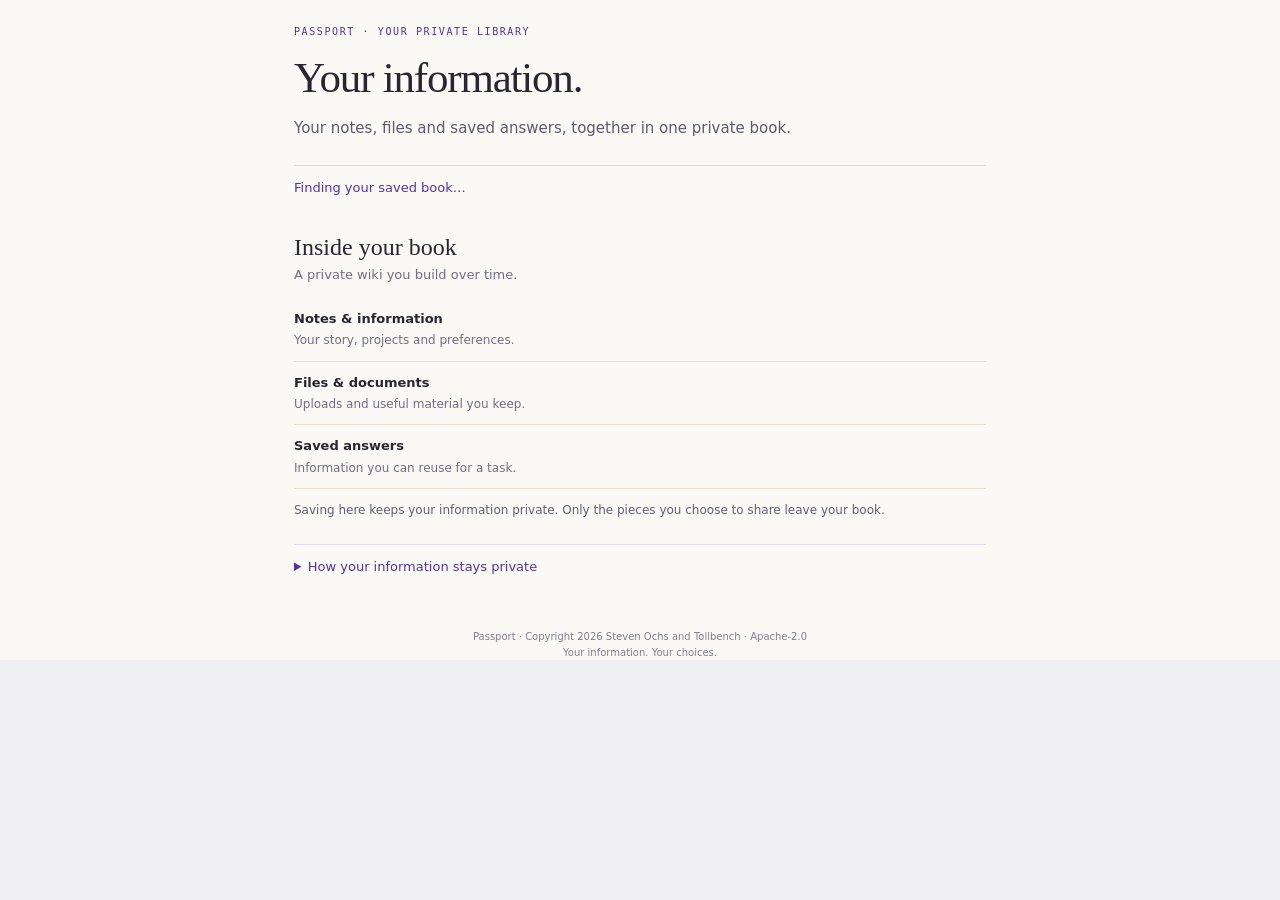
==== commit 4aacd396: "Book code: 6-digit unlock with a server-held share, one book, login-bound stay-open - code-lock.mjs:" ====
--- a/src/toll_passport/web/hosted.html
+++ b/src/toll_passport/web/hosted.html
@@ -1,6 +1,6 @@
 <!doctype html>
 <html lang="en"><head><meta charset="utf-8"><meta http-equiv="Content-Security-Policy" content="default-src 'none'; script-src 'self'; style-src 'self'; connect-src 'none'; object-src 'none'; base-uri 'none'; form-action 'none'">
-<meta name="viewport" content="width=device-width,initial-scale=1"><title>Passport — Your private information</title><link rel="stylesheet" href="./style.css"><script type="module" src="./entry.mjs" crossorigin="anonymous"></script></head>
+<meta name="viewport" content="width=device-width,initial-scale=1"><title>Passport — Your private information</title><link rel="stylesheet" href="./style.css"><link rel="stylesheet" href="./book-lock.css"><script type="module" src="./entry.mjs" crossorigin="anonymous"></script></head>
 
 <body class="hosted-book">
 
@@ -21,31 +21,40 @@
 <p id="intro-description" class="intro">Your notes, files and saved answers, together in one private book.</p>
 </section>
 <div id="status" tabindex="-1" role="status" aria-live="polite">Finding your saved book…</div>
-<div class="book-context"><label class="book-selector">Your book<select id="vault-scope" disabled></select></label><button id="reload-vault" class="secondary" hidden>Reload saved book</button></div>
+<div class="book-context"><label class="book-selector" hidden>Your book<select id="vault-scope" disabled></select></label><button id="reload-vault" class="secondary" hidden>Reload saved book</button></div>
 <section id="restore-pending" class="book-door" hidden>
 <h2 id="restore-heading" tabindex="-1">Open this backup.</h2>
 <p>Your encrypted backup is ready. Choose the recovery file that belongs to it. Nothing is replaced until the backup opens successfully.</p>
 <label id="restore-recovery-label" class="file-button" for="restore-recovery">Choose this backup’s recovery file<input id="restore-recovery" type="file" accept=".json,application/json"></label>
 <button id="cancel-restore" class="secondary" type="button">Cancel restore</button>
 </section>
-<section id="creation" class="book-door" hidden>
-<div class="eyebrow">BEFORE YOUR FIRST SAVE</div><h2 id="creation-heading" tabindex="-1">Keep the key to your book.</h2>
-<p>Your browser has offered a recovery file. Save it somewhere safe: it is the key you will use to open this book again. It cannot be reset for you.</p>
-<button id="confirm-create">I saved my key — open my book</button><button id="retry-recovery" class="secondary">Download recovery file again</button><button id="cancel-create" class="secondary">Cancel creation</button>
-</section>
 <section id="welcome" class="book-door" hidden>
-<h2>Start your private library.</h2><p>Your browser creates a new encryption key for you. Save its recovery file, then start adding your information. You do not need an existing key to begin.</p>
-<button id="create">Create your private book</button>
+<h2 id="welcome-heading" tabindex="-1">Start your book.</h2>
+<p id="welcome-text">Pick a 6-digit code. You will use it to open your book on any device where you are logged in.</p>
+<div id="create-code" class="code-slot"></div>
+<p id="create-feedback" class="code-feedback" role="status" aria-live="polite"></p>
+<button id="create-restart" class="secondary" type="button" hidden>Start over</button>
+<button id="create" type="button" hidden>Create your private book</button>
 <details id="restore-book"><summary>Already have a backup?</summary><p>Choose your encrypted backup, then its matching recovery file.</p><label class="file-button" for="restore">Restore encrypted backup<input id="restore" type="file" accept=".json,application/json"></label></details>
 </section>
 <section id="locked" class="book-door" hidden>
 <div class="door-lock" aria-hidden="true"><svg viewBox="0 0 32 32" fill="none" stroke="currentColor" stroke-width="1.5"><path d="M10 14V9a6 6 0 0 1 12 0v5"/><rect x="6" y="14" width="20" height="15" rx="3"/><path d="M16 20v4"/></svg></div>
-<div class="eyebrow">SAVED BOOK · LOCKED ON THIS DEVICE</div><h2 id="locked-heading">Your book is locked.</h2>
-<p>Open it with the recovery file you saved when you created this book. That file is your key; it stays on this device.</p>
+<div class="eyebrow">YOUR BOOK IS LOCKED</div><h2 id="locked-heading" tabindex="-1">Enter your 6-digit code.</h2>
+<p id="locked-text">Type the code you picked for your book.</p>
+<div id="unlock-code" class="code-slot"></div>
+<p id="unlock-feedback" class="code-feedback" role="status" aria-live="polite"></p>
+<button id="use-recovery" type="button" class="link-button">Use recovery file</button>
+<div id="recovery-door" hidden>
 <label class="file-button unlock-file">Open with recovery file<input id="unlock" type="file" accept=".json,application/json"></label>
+<p class="muted">Your recovery file is the backup key you saved when you made your book. New ones are named <strong>passport-recovery.json</strong>. Older ones may be named <strong>passport-personal-recovery.json</strong>.</p>
+<details class="recovery-help"><summary>Why do I need this file?</summary><p>The host keeps your book locked and cannot open it. If you forget your code, or it was turned off after 10 wrong tries, the recovery file opens your book. Then you pick a new code.</p></details>
+</div>
 <button id="unlock-device" class="secondary" hidden>Unlock this device</button>
-<p class="muted">New recovery files are named <strong>passport-personal-recovery.json</strong> or <strong>passport-business-recovery.json</strong>. Older files may be named <strong>passport-recovery.json</strong>. Choose the recovery file saved for the book selected above.</p>
-<details class="recovery-help"><summary>Why do I need this file?</summary><p>The host stores your book encrypted and cannot open it or reset its key. Use the recovery file for this book. An encrypted backup alone cannot unlock it.</p></details>
+</section>
+<section id="creation" class="book-door backup-notice" hidden>
+<div class="eyebrow">KEEP A BACKUP</div><h2 id="creation-heading" tabindex="-1">Your book is ready.</h2>
+<p id="creation-text">Your browser offered a recovery file. Keep it somewhere safe. If you ever forget your code, that file opens your book.</p>
+<button id="confirm-create" type="button">Done</button><button id="retry-recovery" class="secondary" type="button">Download recovery file again</button><button id="cancel-create" class="secondary" type="button" hidden>Cancel creation</button>
 </section>
 <aside id="book-map" class="book-map" aria-label="What your book can hold">
 <h2>Inside your book</h2><p class="muted">A private wiki you build over time.</p>
@@ -56,6 +65,18 @@
 </aside>
 
 <div id="book" hidden>
+<section id="code-setup" class="book-door code-setup" hidden>
+<div class="eyebrow" id="code-setup-eyebrow">ONE MORE STEP</div><h2 id="code-setup-heading" tabindex="-1">Pick a 6-digit code.</h2>
+<p id="code-setup-text">Next time, you open your book with this code instead of the file.</p>
+<div id="setup-code" class="code-slot"></div>
+<p id="setup-feedback" class="code-feedback" role="status" aria-live="polite"></p>
+<button id="cancel-code-setup" type="button" class="link-button" hidden>Not now</button>
+</section>
+<section id="legacy-merge" class="book-door" hidden>
+<div class="eyebrow">ONE BOOK NOW</div><h2 id="legacy-heading" tabindex="-1">Move your Business book in.</h2>
+<p>Personal and Business are one book now. Choose the recovery file for your older Business book. Its notes and files move in with a Business label. Nothing is deleted.</p>
+<label class="file-button">Choose Business recovery file<input id="legacy-recovery" type="file" accept=".json,application/json"></label>
+</section>
 <div class="book-open-heading">
 <div>
 <div class="eyebrow">YOUR PRIVATE LIBRARY</div><h1 id="book-heading" tabindex="-1">Your book</h1><p id="book-count" class="muted"></p>
@@ -84,7 +105,7 @@
 <details id="book-tools"><summary>Recovery, export and vault settings</summary>
 <p class="muted">25 MiB per file. 100 MiB encrypted-vault limit, including encoding and versions. The host may apply a smaller account quota.</p>
 <nav class="toolbar" aria-label="Vault controls"><button id="backup" class="secondary">Export encrypted backup</button><button id="recovery" class="secondary">Save recovery file</button>
-<button id="remember-device" class="secondary" hidden>Remember this device</button><button id="forget-device" class="secondary" hidden>Forget this device</button>
+<button id="change-code" class="secondary" type="button">Change your code</button><button id="remember-device" class="secondary" hidden>Remember this device</button><button id="forget-device" class="secondary" hidden>Forget this device</button>
 </nav><p id="usage" class="muted"></p>
 <details><summary>Portability and received information</summary><label class="file-button" for="restore-open">Restore another encrypted backup<input id="restore-open" type="file" accept=".json,application/json"></label><label class="file-button">Open a shared package<input id="receive" type="file" accept=".json,application/json"></label><label class="file-button">Choose that package’s key<input id="receive-key" type="file" accept=".json,application/json"></label><button id="open-release" class="secondary">Preview shared information</button>
 <div id="received">
--- a/src/toll_passport/web/style.css
+++ b/src/toll_passport/web/style.css
@@ -117,27 +117,66 @@
 .hosted-book .upload-limit { font-size:10px; margin:8px 0 0; }
 
 /* The isolated question view fills the native sheet without book/setup chrome. */
-.hosted-questions{background:#faf9f5;color:#292631}
-.hosted-questions main{max-width:none;margin:0;padding:16px 18px 36px}
-.hosted-questions h1{font:500 clamp(23px,5vw,32px)/1.2 Georgia,serif;margin:4px 0 10px}
-.hosted-questions h2{font-size:17px;margin:0 0 12px}
-.question-connect{display:flex;flex-wrap:wrap;gap:8px;margin:12px 0}
-.question-book-status{display:flex;align-items:center;flex-wrap:wrap;gap:6px;padding:9px 12px;background:#fff;border:1px solid #ded9e5;border-radius:12px;font-size:12px}
-.question-book-status button{font-size:11px;padding:6px 10px;margin:0}
-.hosted-questions .batch-question{background:#fff;border:1px solid #ded9e5;border-radius:14px;padding:16px;margin:12px 0}
-.hosted-questions .batch-question.question-locked{background:#f5f3f7}
-.hosted-questions .batch-question>label{max-width:230px}
-.hosted-questions .batch-question label{font-size:13px}
-.hosted-questions .batch-question textarea{min-height:84px;resize:vertical}
-.question-suggestions{margin-top:12px}
-.question-suggestion{border-left:3px solid #9d87c8;padding:4px 12px;margin:8px 0;white-space:pre-wrap;overflow-wrap:anywhere}
-.question-suggestion p{margin:4px 0}
-.question-actions{display:flex;flex-wrap:wrap;gap:8px;position:sticky;bottom:0;background:#faf9f5;padding:10px 0;border-top:1px solid #ded9e5}
-.question-feedback{font-size:13px;color:#594d70}
-.hosted-questions dialog{width:min(600px,calc(100vw - 24px));max-height:calc(100dvh - 24px);overflow:auto;border:1px solid #ddd5e6;border-radius:18px;padding:20px}
-.hosted-questions dialog::backdrop{background:#28253266}
+/* Narrow snapshot of the host's existing sheet tokens; no remote fonts or
+   host scripts enter the isolated origin. The library styles above stay local. */
+.hosted-questions {
+  --surface-primary:#fff; --surface-app:#f4f6fa; --text-primary:#2c3444;
+  --text-secondary:#475569; --border-default:#e5e8f0; --color-purple-500:#5534a5;
+  --surface-tertiary:#e8ecf1; --border-strong:#cbd5e1;
+  --space-1:4px; --space-2:8px; --space-3:12px; --space-4:16px; --space-5:20px; --space-6:24px;
+  --text-sm:.875rem; --text-base:1rem; --text-lg:1.125rem;
+  --font-body:-apple-system,BlinkMacSystemFont,'Segoe UI',Roboto,sans-serif;
+  background:var(--surface-primary);color:var(--text-primary);font:400 var(--text-base)/1.5 var(--font-body);
+}
+.hosted-questions main {max-width:none;margin:0;padding:0 0 var(--space-2)}
+.hosted-questions .question-intro {font-size:var(--text-sm);color:var(--text-secondary)}
+.hosted-questions .question-connect {display:flex;align-items:center;flex-wrap:wrap;gap:var(--space-2);margin:0 0 var(--space-5);font-size:var(--text-sm);color:var(--text-secondary)}
+.hosted-questions .question-connect button {margin:0;padding:var(--space-2);font-size:var(--text-sm)}
+.hosted-questions .batch-question {background:none;border:0;border-radius:0;padding:0;margin:0 0 var(--space-6)}
+.hosted-questions .batch-question h2 {margin:0 0 var(--space-2);font:700 var(--text-lg)/1.3 var(--font-body);overflow-wrap:anywhere}
+.hosted-questions label {font-size:var(--text-sm);margin:var(--space-2) 0;color:var(--text-secondary)}
+.hosted-questions textarea,.hosted-questions select,.hosted-questions input:not([type=checkbox]):not([type=radio]):not([type=file]) {font:400 var(--text-lg)/1.3 var(--font-body);border:1px solid transparent;border-radius:12px;background:var(--surface-app);color:var(--text-primary);padding:var(--space-3) var(--space-5);margin-top:var(--space-2)}
+.hosted-questions textarea {min-height:84px;resize:vertical}
+.hosted-questions input[type=radio],.hosted-questions input[type=checkbox] {accent-color:var(--color-purple-500);width:18px;height:18px}
+.hosted-questions :is(textarea,input,select,button):focus-visible {outline:2px solid var(--color-purple-500);outline-offset:2px}
+.hosted-questions .question-tags {border:0;margin:var(--space-2) 0;padding:0;color:var(--text-secondary);font-size:var(--text-sm)}
+.hosted-questions .question-tags summary {cursor:pointer;color:var(--color-purple-500)}
+.hosted-questions .question-suggestions {margin-top:var(--space-3)}
+.hosted-questions .question-suggestion {border-left:2px solid var(--border-default);padding:0 var(--space-3);margin:var(--space-3) 0;white-space:pre-wrap;overflow-wrap:anywhere}
+.hosted-questions .question-suggestion p {margin:var(--space-2) 0}
+.hosted-questions .question-source,.hosted-questions .muted,.hosted-questions .question-feedback {font-size:var(--text-sm);color:var(--text-secondary);overflow-wrap:anywhere}
+.hosted-questions .question-source {margin:var(--space-2) 0}
+.hosted-questions .muted:empty,.hosted-questions .question-feedback:empty {display:none}
+.hosted-questions .question-actions {display:flex;flex-wrap:wrap;align-items:center;gap:var(--space-2);position:sticky;bottom:0;background:var(--surface-primary);padding:var(--space-3) 0;border-top:1px solid var(--border-default)}
+.hosted-questions .question-actions button {margin:0;white-space:normal;overflow-wrap:anywhere}
+.hosted-questions .question-actions [data-question-send] {flex:1 1 100%;min-height:48px}
+.hosted-questions .secondary {background:transparent;color:var(--color-purple-500);font-size:var(--text-sm);padding:var(--space-2) 0}
 
-/* Inline question chips reuse the book's disclosure and button language. */
+/* One sheet (2026-10-27): a gray plug button, one save box per question, and
+   the mini Passport pop-up over the sheet inside this frame. */
+.hosted-questions .question-connect .passport-plug {display:inline-flex;align-items:center;gap:var(--space-2);min-height:36px;margin:0;padding:var(--space-1) var(--space-4) var(--space-1) var(--space-3);border:0;border-radius:999px;background:var(--surface-tertiary);color:var(--text-secondary);font:600 var(--text-sm)/1.2 var(--font-body)}
+.hosted-questions .passport-plug svg,.hosted-questions .mini-passport__head svg {width:18px;height:18px;flex:none}
+.hosted-questions .question-connect p.passport-plug {color:var(--text-primary)}
+.hosted-questions .question-save {display:flex;align-items:center;gap:var(--space-2);color:var(--text-primary);margin:var(--space-3) 0 0}
+.hosted-questions .question-from {margin:var(--space-2) 0 0}
+.hosted-questions .question-files {list-style:none;margin:0;padding:0;font-size:var(--text-sm);color:var(--text-secondary)}
+.hosted-questions .question-files li {display:flex;align-items:center;justify-content:space-between;gap:var(--space-2);overflow-wrap:anywhere}
+.hosted-questions .question-files button {margin:0}
+.hosted-questions .question-actions .question-autofill {flex:1 1 100%;margin:0}
+.hosted-questions .gray {background:var(--surface-tertiary);color:var(--text-primary);font-size:var(--text-sm);display:block;width:100%;min-height:44px;margin:var(--space-2) 0}
+.hosted-questions .mini-passport {box-sizing:border-box;width:min(360px,calc(100vw - 24px));max-height:calc(100dvh - 24px);overflow-y:auto;border:1px solid var(--border-default);border-radius:20px;padding:var(--space-5);background:var(--surface-primary);color:var(--text-primary);box-shadow:0 16px 48px #2c344433}
+.hosted-questions .mini-passport::backdrop {background:#2c344466}
+.hosted-questions .mini-passport__head {display:flex;align-items:center;gap:var(--space-2);color:var(--text-secondary)}
+.hosted-questions .mini-passport__head h2 {flex:1;margin:0;font:700 var(--text-lg)/1.3 var(--font-body);color:var(--text-primary)}
+.hosted-questions .mini-passport__head button {margin:0;padding:var(--space-2) 0}
+.hosted-questions .mini-passport__body p {margin:var(--space-3) 0}
+.hosted-questions .mini-passport .go,.hosted-questions .mini-passport__body > button:not(.secondary):not(.gray) {display:block;width:100%;min-height:48px;margin:var(--space-3) 0 var(--space-2)}
+.hosted-questions .mini-passport .secondary {display:block;margin:var(--space-2) 0}
+.hosted-questions .mini-passport .code-input {font:600 24px/1.2 var(--font-body);letter-spacing:.5em;text-align:center;-webkit-text-security:disc}
+.hosted-questions .mini-passport__note {margin:var(--space-2) 0 0;color:var(--text-primary);font-size:var(--text-sm);font-weight:600}
+.hosted-questions .mini-passport__note:empty {display:none}
+
+/* Shared library topic controls remain unchanged. */
 .topic-controls > .topic-chip { color:var(--purple); cursor:pointer; overflow-wrap:anywhere; }
 .topic-controls > div { padding-top:12px; }
 .topic-controls p { overflow-wrap:anywhere; }
--- a/src/toll_passport/web/book-lock.css
+++ b/src/toll_passport/web/book-lock.css
@@ -0,0 +1,33 @@
+/* Copyright 2026 Steven Ochs and Tollbench. SPDX-License-Identifier: Apache-2.0 */
+/* The 6-digit book lock. Uses the colors already defined in style.css. */
+.code-slot { margin: 18px 0 8px; }
+.code-entry { display: flex; gap: 8px; justify-content: flex-start; flex-wrap: nowrap; }
+.code-entry input.code-digit {
+  display: block; width: 46px; height: 56px; margin: 0; padding: 0; flex: 0 0 auto;
+  border: 1.5px solid #d8d1e4; border-radius: 12px; background: #fff; color: #282532;
+  text-align: center; font: 600 24px/1 system-ui, -apple-system, BlinkMacSystemFont, "Segoe UI", sans-serif;
+  caret-color: var(--purple); -webkit-text-security: disc;
+}
+.code-entry input.code-digit:focus { border-color: var(--purple); outline: none; box-shadow: 0 0 0 3px #e4dcf5; }
+.code-entry input.code-digit:disabled { opacity: .55; }
+.code-entry.code-wrong { animation: code-shake .32s ease-in-out; }
+@keyframes code-shake { 0%, 100% { transform: translateX(0); } 25% { transform: translateX(-6px); } 75% { transform: translateX(6px); } }
+@media (prefers-reduced-motion: reduce) { .code-entry.code-wrong { animation: none; } }
+.code-feedback { min-height: 1.4em; font-size: 14px; color: var(--purple); margin: 6px 0 4px; }
+.code-feedback:empty { min-height: 0; margin: 0; }
+button.link-button {
+  background: transparent; color: var(--purple); padding: 4px 0; margin: 4px 0; font-size: 14px;
+  font-weight: 600; text-decoration: underline; text-underline-offset: 3px; border-radius: 0;
+}
+#recovery-door { margin-top: 10px; }
+.code-setup, .backup-notice { border-color: #d9d1eb; background: #faf8fd; }
+.hosted-book #code-setup-heading:focus, .hosted-book #locked-heading:focus,
+.hosted-book #welcome-heading:focus, .hosted-book #legacy-heading:focus { outline: none; }
+.record-label {
+  display: inline-block; margin: 0 0 4px; padding: 1px 8px; border-radius: 8px;
+  background: #f0eafa; color: var(--purple); font: 600 10px/1.6 monospace; letter-spacing: 1px; text-transform: uppercase;
+}
+@media (max-width: 380px) {
+  .code-entry { gap: 6px; }
+  .code-entry input.code-digit { width: 40px; height: 50px; font-size: 22px; }
+}
